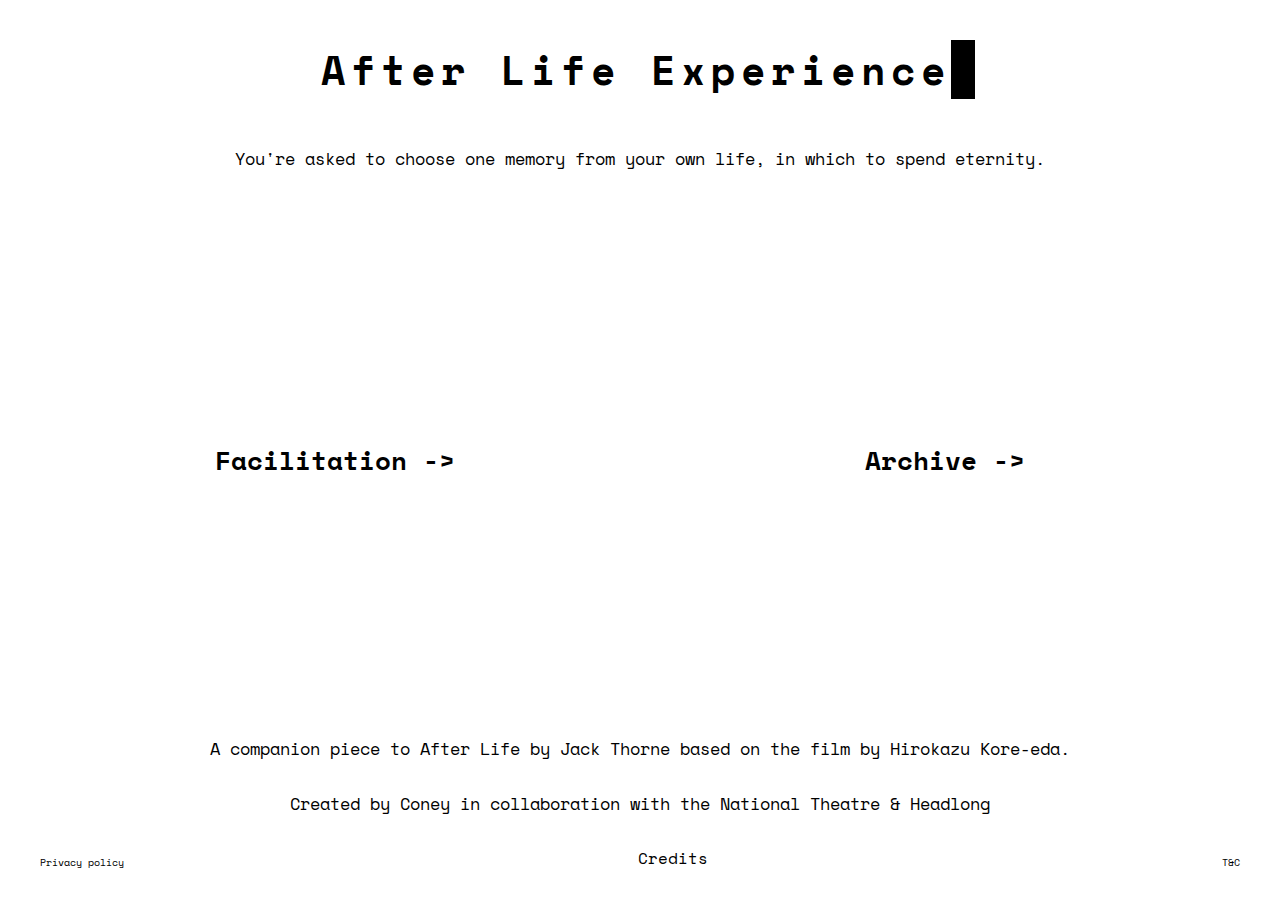
==== index.html @ bccaa725 "tweak" ====
<!DOCTYPE html>
<html lang="en">

<head>
  <!-- Required meta tags always come first -->
  <meta charset="utf-8">
  <meta name="viewport" content="width=device-width, initial-scale=1, shrink-to-fit=no">
  <meta http-equiv="x-ua-compatible" content="ie=edge">
  <title>After Life Experience</title>

  <!-- our styles -->
  <link rel="stylesheet" href="/styles/generics.css">
  <link rel="stylesheet" href="/styles/styles.css">

  <!-- our scripts -->
  <script src="/scripts/main.js" type="module"></script>

</head>

<body>
  <header>

    <div class="title-container">
      <h1 class="page-title typewriter home ">After Life Experience</h1>
      <div class="css-typing mobile">
        <h1>
          After Life
        </h1>
        <h1>
          Experience
        </h1>
      </div>
    </div>

    <p class="description">You're asked to choose one memory from your own life, in which to spend eternity.</p>

  </header>
  <main>
    <div class="main-container">
      <nav>
        <ul class="nav-container">
          <li class="nav-item"><a id="facilitationLink" href="facilitation.html">
              <h2>Facilitation -></h2>
            </a>
            <div id='facilitationText' class="facilitationText">
              <p class="description">Here, we'll help you make your own best choice
                of memory,
                your present choice. You'll need 10-15 minutes to play in a place where you're comfortable.</p>
              <button><a href="facilitation.html">PLAY</a></button>
            </div>
          </li>
          <li class="nav-item"><a id="archiveLink" href="archive.html">
              <h2>Archive -></h2>
            </a>
            <div id='archiveText' class='archiveText '>
              <p class="description">Here, you can access some present choices of eternal
                memories made
                by others.
                You can play for as long as you choose</p>
              <button><a href="./archive.html">PLAY</a></button>
            </div>
          </li>
        </ul>
      </nav>
    </div>

    <!-- <audio controls controlsList="nodownload" id="player">
      <source src="/assets/music/Alien Woosh 01.mp3" type="audio/mpeg">
    </audio> -->

  </main>
  <footer>
    <p class="description"> A companion piece to After Life by Jack Thorne based on the film by Hirokazu Kore-eda.</p>
    <p class="description">Created by <a href="https://coneyhq.org/">Coney</a> in collaboration with the <a
        href="https://www.nationaltheatre.org.uk/">National Theatre</a> & <a href="https://headlong.co.uk/">Headlong</a>
    </p>
    <ul class="footer-container">
      <li class="footer-item"><a href="https://youhavefoundconey.net/afterlife/AfterLife_PrivacyInfo.pdf">Privacy
          policy</a></li>
      <li class="footer-item credits"><a href="credits.html">Credits</a></li>
      <li class="footer-item"><a href="#">T&C</a></li>
    </ul>
  </footer>


</body>

</html>
---- styles/generics.css ----
/* Baseline for good practice */

html {
  box-sizing: border-box;
  font-size: 10px;
  scroll-behavior: smooth;
  -webkit-font-smoothing: antialiased;
  -moz-osx-font-smoothing: grayscale;
}

body {
  font-size: 1.6rem;
  margin: 0;
  min-height: 100vh;
}

*,
*::before,
*::after {
  box-sizing: inherit;
}

/* Try to keep your margins going in one direction to avoid margin collapase or grounding. I switch all the top margins off to avoid this issue. */
h1,
h2,
h3,
h4,
h5,
h6,
p ul ol dl {
  margin-top: 0;
}

a {
  color: inherit;
  text-decoration: none;
  /* You MUST make sure that links stand out from nomal text though...*/
}

/*
    a:hover,
    a:focus {
      text-decoration: underline;
    }
  */

img {
  /* This means that it can be less than 100% of the width of its parent IF the image is INTRINSICALLY smaller */
  max-width: 100%;

  height: auto;
  /* 'auto' is the initial value for height BUT for images (and other elements which have an intrinic height) that is not the case. To make an image responsive you set one dimension (usually width) to [max-]width: 100%; and the other to 'auto' to ensure it keeps aspect ratio. 'auto' basically tells the browser to decide. */
  vertical-align: middle;
  /* minor vertical centering. Works for images IF there is a baseline (i.e. they are displayed inline or inline-block) */
}

/* Because we us <ul>s for lists that we don't always want bulletted. */
ul {
  list-style: none;
  padding-left: 0;
}

/* To make actual bulletted lists */
ul.typographic {
  list-style: initial;
  padding-inline-start: 20px;
}

/* For 'accessibility text'. If your button only has an image inside it that isn't good for accessibility. Put a span inside there and give it this class and put some descriptive text for what the button does into the span. */
.sr-only {
  position: absolute;
  width: 1px;
  height: 1px;
  padding: 0;
  overflow: hidden;
  clip: rect(0, 0, 0, 0);
  white-space: nowrap;
  border: 0;
}
.sr-only-focusable:active,
.sr-only-focusable:focus {
  position: static;
  width: auto;
  height: auto;
  overflow: visible;
  clip: auto;
  white-space: normal;
}
---- styles/styles.css ----
@import url(https://fonts.googleapis.com/css?family=Space+Mono);

/* colours */
/*  #ebce50
#357b82*/

html,
body {
  height: 100%;
}

body {
  font-family: "Space Mono", monospace;
  font-size: 1.6rem;
  padding: 15px;
  height: 100%;
  display: flex;
  flex-direction: column;
}

a:hover {
  color: #357b82;
}

nav button {
  background: #000000;
  border: 1px solid transparent;
  border-radius: 13px;
  color: #ffffff;
  padding: 5px 10px 5px 10px;
  text-decoration: none;
  font-family: "Space Mono", monospace;
  font-size: 1.6rem;
}

button:hover {
  background: #357b82;
  border: 1px solid transparent;
}

button a:hover {
  color: inherit;
}

/* HEADER  */

header {
  padding: 20px;
  display: flex;
  flex-direction: column;
  align-items: center;
}

.title-container {
  margin-block-end: 3rem;
}
.page-title {
  text-align: center;
  font-size: 4rem;
}

/* MAIN  */

main {
  flex: 1 0 auto;
  display: flex;
  justify-content: center;
}

.main-container {
  margin: auto;
}

.description {
  text-align: center;
}

.nav-item {
  text-align: center;
  padding: 2rem;

  /* text-decoration: underline; */
}

/* .nav-item h2 {
  border: 1px solid black;
  padding: 20px;
  border-radius: 10px;
  max-width: fit-content;
  margin: auto;
} */

.nav-item h2:hover {
  /* background: #357b82; */
  background: #000000;
  border: 1px solid transparent;
  color: white;
}

@media screen and (max-width: 699px) {
  body {
    font-size: 1.6rem;
  }
  nav {
    width: 100vw;
  }
  .title-container {
    margin-inline-start: 0;
    display: flex;
    justify-content: center;
  }
  .nav-container {
    flex-direction: column;
    align-items: center;
  }
}
@media screen and (min-width: 700px) {
  body {
    padding: 40px;
  }

  header {
    margin-block-end: 15px;
  }

  main {
    flex: 1 0 auto;
    display: flex;
    justify-content: center;
  }

  nav {
    width: 100vw;
  }
  .nav-container {
    display: flex;
    justify-content: space-around;
    flex-direction: row;
    align-items: center;
    padding: 0 30px;
  }

  .nav-item {
    flex-grow: 1;
    width: 50%;
  }

  .nav-item > h1 {
    font-size: 2rem;
  }
}

@media screen and (min-width: 1080px) {
  body {
    padding: 20px;
    font-size: 1.7rem;
  }
}

/* DISPLAY DESCRIPTION TEXT */
.archiveText {
  display: none;
}

.facilitationText {
  display: none;
}

/* FOOTER */

footer {
  padding: 0 20px;
  flex-shrink: 0;
}

.footer-item.credits {
  flex-grow: 1;
  text-align: center;
  font-size: 1.6rem;
}

.footer-container {
  display: flex;
  justify-content: space-between;
  align-items: flex-end;
  font-size: 1rem;
}

footer > p {
  margin-block-end: 3rem;
}

/*TYPE WRITER - UNDER 799PX*/

.page-title.home {
  display: none;
}

.css-typing h1 {
  border-right: 0.6em solid black;
  white-space: nowrap;
  overflow: hidden;
  text-align: left;
  font-size: 5.5vh;
}
.css-typing h1:nth-child(1) {
  width: 6.4em;
  -webkit-animation: type 2s steps(20, end),
    blink 0.5s step-end infinite alternate;
  animation: type 2s steps(20, end), blink 0.5s step-end infinite alternate;
  -webkit-animation-fill-mode: forwards;
  animation-fill-mode: forwards;
}

.css-typing h1:nth-child(2) {
  width: 7em;
  opacity: 0;
  -webkit-animation: type 3.5s steps(20, end),
    blink 0.5s step-end infinite alternate;
  animation: type2 2s steps(20, end), blink 0.5s step-end infinite alternate;
  -webkit-animation-delay: 2s;
  animation-delay: 2s;
  -webkit-animation-fill-mode: forwards;
  animation-fill-mode: forwards;
}

.css-typing h1:nth-child(3) {
  width: 7.3em;
  opacity: 0;
  -webkit-animation: type3 5s steps(20, end),
    blink 0.5s step-end infinite alternate;
  animation: type3 5s steps(20, end), blink 0.5s step-end infinite alternate;
  -webkit-animation-delay: 4s;
  animation-delay: 4s;
  -webkit-animation-fill-mode: forwards;
  animation-fill-mode: forwards;
}

@keyframes type {
  0% {
    width: 0;
  }
  99.9% {
    border-right: 0.6em solid black;
  }
  100% {
    border: none;
  }
}

@-webkit-keyframes type {
  0% {
    width: 0;
  }
  99.9% {
    border-right: 0.6em solid black;
  }
  100% {
    border: none;
  }
}

@keyframes type2 {
  0% {
    width: 0;
  }
  1% {
    opacity: 1;
  }
  99.9% {
    border-right: 0.6em solid black;
  }
  100% {
    opacity: 1;
    /*     border: none; */
  }
}

@-webkit-keyframes type2 {
  0% {
    width: 0;
  }
  1% {
    opacity: 1;
  }
  99.9% {
    border-right: 0.6em solid black;
  }
  100% {
    opacity: 1;
    border: none;
  }
}

@keyframes type3 {
  0% {
    width: 0;
  }
  1% {
    opacity: 1;
  }
  100% {
    opacity: 1;
  }
}

@-webkit-keyframes type3 {
  0% {
    width: 0;
  }
  1% {
    opacity: 1;
  }
  100% {
    opacity: 1;
  }
}

@keyframes blink {
  50% {
    border-color: transparent;
  }
}
@-webkit-keyframes blink {
  50% {
    border-color: transparent;
  }
}
/*TYPE WRITER - OVER 400PX*/

@media screen and (min-width: 800px) {
  .css-typing.mobile {
    display: none;
  }
  .page-title.home {
    display: inline;
    margin-inline-start: 15px;
    max-width: fit-content;
  }
}
.typewriter {
  overflow: hidden; /* Ensures the content is not revealed until the animation */
  border-right: 0.6em solid black; /* The typwriter cursor */
  white-space: nowrap; /* Keeps the content on a single line */
  margin: 0 auto; /* Gives that scrolling effect as the typing happens */
  letter-spacing: 0.15em; /* Adjust as needed */
  animation: typing 3.5s steps(20, end) 1s 1 normal both,
    blink-caret 0.75s step-end infinite;
}

/* The typing effect */
@keyframes typing {
  from {
    width: 0;
  }
  to {
    width: 100%;
  }
}

/* The typewriter cursor effect */
@keyframes blink-caret {
  from,
  to {
    border-color: transparent;
  }
  50% {
    border-color: black;
  }
}
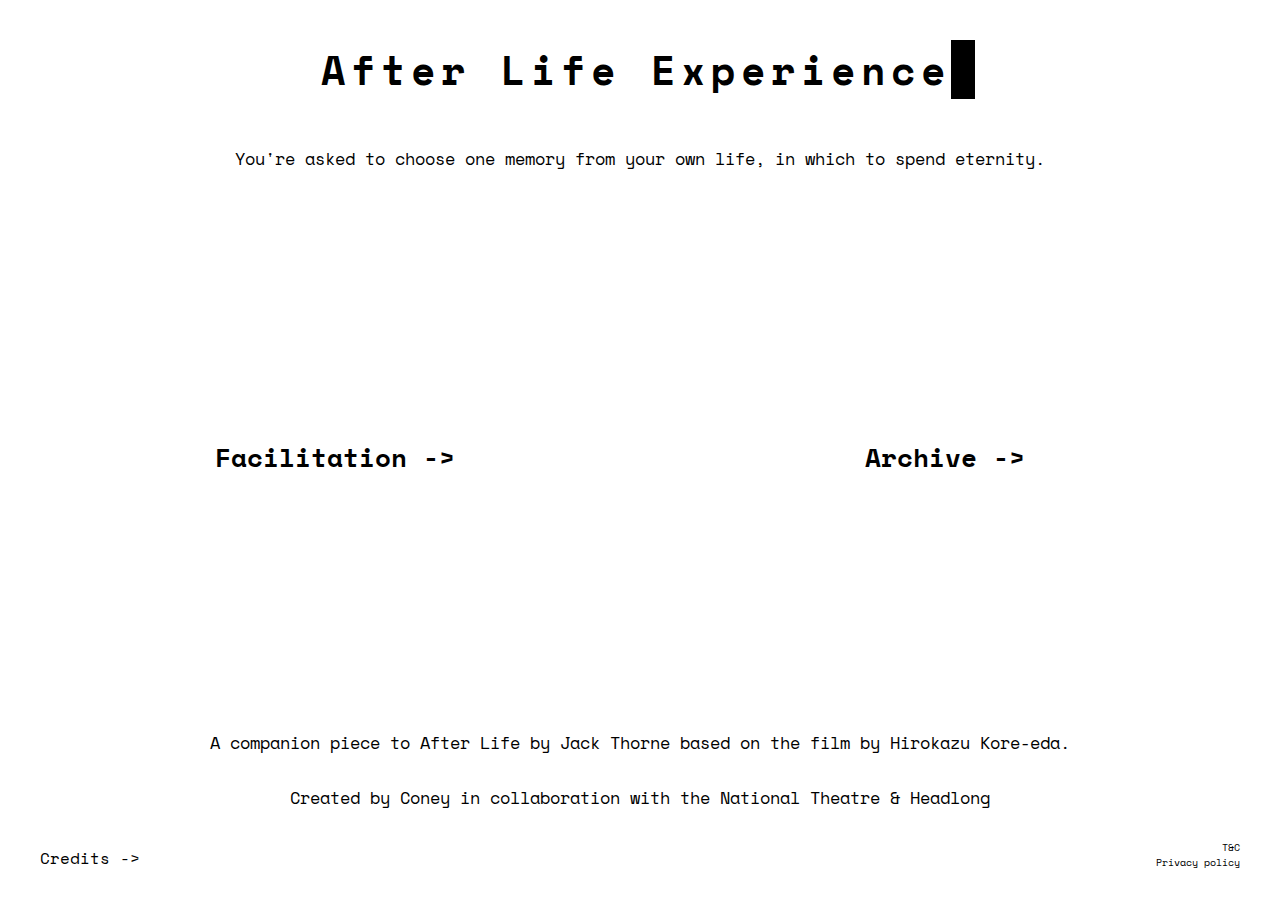
==== commit d8bbff86: "changes tweaks" ====
--- a/index.html
+++ b/index.html
@@ -40,7 +40,7 @@
       <nav>
         <ul class="nav-container">
           <li class="nav-item"><a id="facilitationLink" href="facilitation.html">
-              <h2>Facilitation -></h2>
+              <h2 class="nav-title">Facilitation -></h2c>
             </a>
             <div id='facilitationText' class="facilitationText">
               <p class="description">Here, we'll help you make your own best choice
@@ -50,13 +50,13 @@
             </div>
           </li>
           <li class="nav-item"><a id="archiveLink" href="archive.html">
-              <h2>Archive -></h2>
+              <h2 class="nav-title">Archive -></h2>
             </a>
             <div id='archiveText' class='archiveText '>
               <p class="description">Here, you can access some present choices of eternal
                 memories made
                 by others.
-                You can play for as long as you choose</p>
+                You can play for as long as you choose.</p>
               <button><a href="./archive.html">PLAY</a></button>
             </div>
           </li>
@@ -75,10 +75,14 @@
         href="https://www.nationaltheatre.org.uk/">National Theatre</a> & <a href="https://headlong.co.uk/">Headlong</a>
     </p>
     <ul class="footer-container">
-      <li class="footer-item"><a href="https://youhavefoundconey.net/afterlife/AfterLife_PrivacyInfo.pdf">Privacy
-          policy</a></li>
-      <li class="footer-item credits"><a href="credits.html">Credits</a></li>
-      <li class="footer-item"><a href="#">T&C</a></li>
+      <li class="footer-item credits"><a href="credits.html">Credits -></a></li>
+      <div class="privacy-container">
+        <li class="footer-item"><a href="#">T&C</a></li>
+        <li class="footer-item"><a href="https://youhavefoundconey.net/afterlife/AfterLife_PrivacyInfo.pdf">Privacy
+            policy</a></li>
+
+      </div>
+
     </ul>
   </footer>
 
--- a/styles/styles.css
+++ b/styles/styles.css
@@ -113,6 +113,9 @@
     flex-direction: column;
     align-items: center;
   }
+  .nav-title {
+    margin-bottom: 0px;
+  }
 }
 @media screen and (min-width: 700px) {
   body {
@@ -169,13 +172,11 @@
 /* FOOTER */
 
 footer {
-  padding: 0 20px;
+  padding: 20px;
   flex-shrink: 0;
 }
 
 .footer-item.credits {
-  flex-grow: 1;
-  text-align: center;
   font-size: 1.6rem;
 }
 
@@ -184,10 +185,23 @@
   justify-content: space-between;
   align-items: flex-end;
   font-size: 1rem;
+  /* margin: 0; */
 }
 
 footer > p {
   margin-block-end: 3rem;
+}
+
+.privacy-container {
+  display: flex;
+  flex-direction: column;
+  align-items: flex-end;
+}
+
+@media screen and (min-width: 700px) {
+  footer {
+    padding: 0 20px;
+  }
 }
 
 /*TYPE WRITER - UNDER 799PX*/
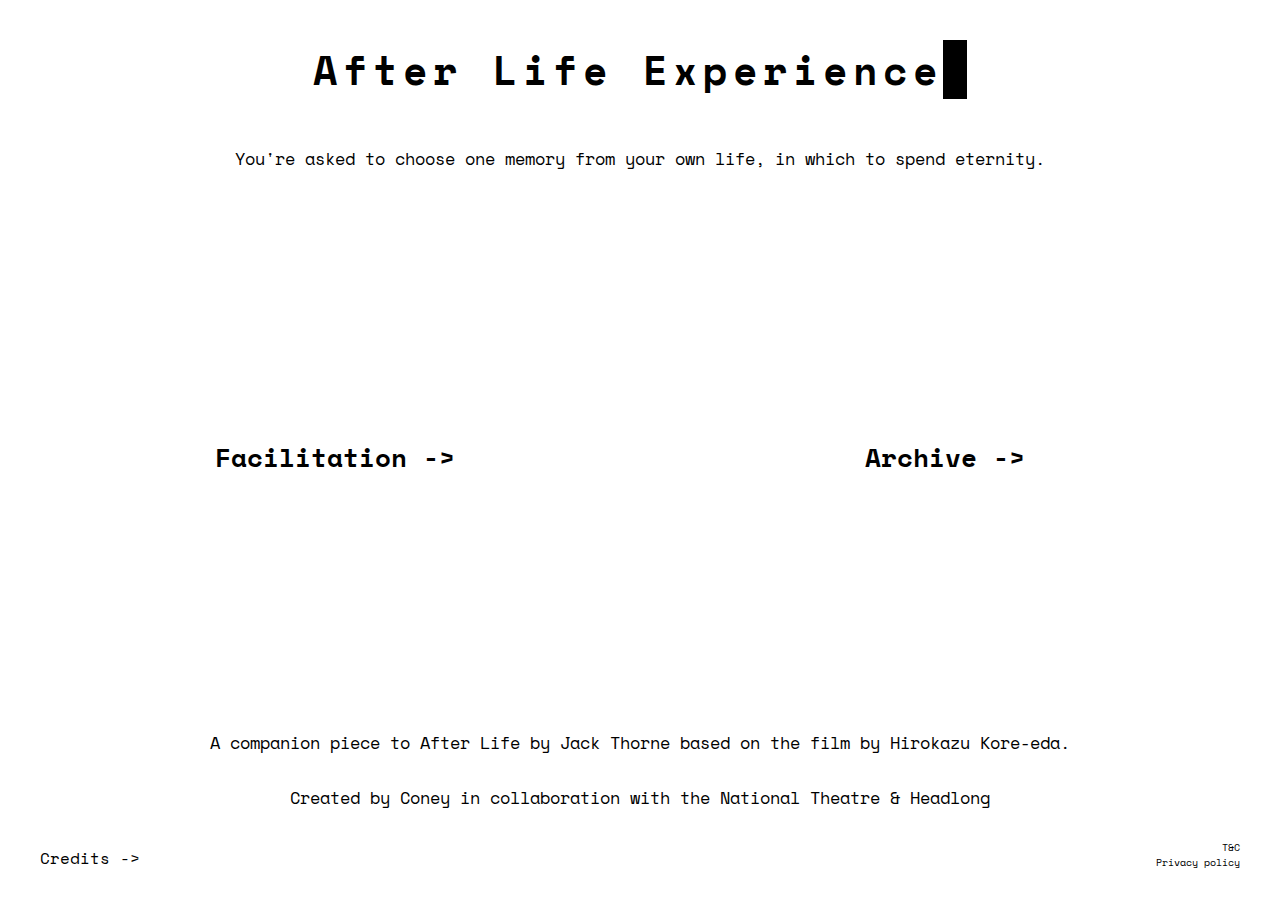
==== commit c8958608: "added archive 3.1" ====
--- a/index.html
+++ b/index.html
@@ -22,12 +22,9 @@
 
     <div class="title-container">
       <h1 class="page-title typewriter home ">After Life Experience</h1>
-      <div class="css-typing mobile">
+      <div class="page-title mobile">
         <h1>
-          After Life
-        </h1>
-        <h1>
-          Experience
+          After Life Experience
         </h1>
       </div>
     </div>
@@ -40,10 +37,10 @@
       <nav>
         <ul class="nav-container">
           <li class="nav-item"><a id="facilitationLink" href="facilitation.html">
-              <h2 class="nav-title">Facilitation -></h2c>
+              <h2 class="nav-title">Facilitation -></h2>
             </a>
             <div id='facilitationText' class="facilitationText">
-              <p class="description">Here, we'll help you make your own best choice
+              <p class="description">We'll help you to make your own best choice
                 of memory,
                 your present choice. You'll need 10-15 minutes to play in a place where you're comfortable.</p>
               <button><a href="facilitation.html">PLAY</a></button>
@@ -53,7 +50,7 @@
               <h2 class="nav-title">Archive -></h2>
             </a>
             <div id='archiveText' class='archiveText '>
-              <p class="description">Here, you can access some present choices of eternal
+              <p class="description">Access some present choices of eternal
                 memories made
                 by others.
                 You can play for as long as you choose.</p>
@@ -64,10 +61,6 @@
       </nav>
     </div>
 
-    <!-- <audio controls controlsList="nodownload" id="player">
-      <source src="/assets/music/Alien Woosh 01.mp3" type="audio/mpeg">
-    </audio> -->
-
   </main>
   <footer>
     <p class="description"> A companion piece to After Life by Jack Thorne based on the film by Hirokazu Kore-eda.</p>
@@ -77,16 +70,13 @@
     <ul class="footer-container">
       <li class="footer-item credits"><a href="credits.html">Credits -></a></li>
       <div class="privacy-container">
-        <li class="footer-item"><a href="#">T&C</a></li>
+        <li class="footer-item"><a href="https://youhavefoundconey.net/afterlife/AfterLife_PrivacyInfo.pdf">T&C</a></li>
         <li class="footer-item"><a href="https://youhavefoundconey.net/afterlife/AfterLife_PrivacyInfo.pdf">Privacy
             policy</a></li>
 
       </div>
-
     </ul>
   </footer>
-
-
 </body>
 
 </html>--- a/styles/styles.css
+++ b/styles/styles.css
@@ -28,9 +28,9 @@
   border-radius: 13px;
   color: #ffffff;
   padding: 5px 10px 5px 10px;
-  text-decoration: none;
   font-family: "Space Mono", monospace;
   font-size: 1.6rem;
+  font-weight: 600;
 }
 
 button:hover {
@@ -59,6 +59,12 @@
   font-size: 4rem;
 }
 
+@media screen and (max-width: 699px) {
+  .title-container {
+    margin-block-end: 1rem;
+  }
+}
+
 /* MAIN  */
 
 main {
@@ -78,20 +84,9 @@
 .nav-item {
   text-align: center;
   padding: 2rem;
-
-  /* text-decoration: underline; */
-}
-
-/* .nav-item h2 {
-  border: 1px solid black;
-  padding: 20px;
-  border-radius: 10px;
-  max-width: fit-content;
-  margin: auto;
-} */
+}
 
 .nav-item h2:hover {
-  /* background: #357b82; */
   background: #000000;
   border: 1px solid transparent;
   color: white;
@@ -117,6 +112,7 @@
     margin-bottom: 0px;
   }
 }
+
 @media screen and (min-width: 700px) {
   body {
     padding: 40px;
@@ -204,154 +200,24 @@
   }
 }
 
-/*TYPE WRITER - UNDER 799PX*/
-
-.page-title.home {
-  display: none;
-}
-
-.css-typing h1 {
-  border-right: 0.6em solid black;
-  white-space: nowrap;
-  overflow: hidden;
-  text-align: left;
-  font-size: 5.5vh;
-}
-.css-typing h1:nth-child(1) {
-  width: 6.4em;
-  -webkit-animation: type 2s steps(20, end),
-    blink 0.5s step-end infinite alternate;
-  animation: type 2s steps(20, end), blink 0.5s step-end infinite alternate;
-  -webkit-animation-fill-mode: forwards;
-  animation-fill-mode: forwards;
-}
-
-.css-typing h1:nth-child(2) {
-  width: 7em;
-  opacity: 0;
-  -webkit-animation: type 3.5s steps(20, end),
-    blink 0.5s step-end infinite alternate;
-  animation: type2 2s steps(20, end), blink 0.5s step-end infinite alternate;
-  -webkit-animation-delay: 2s;
-  animation-delay: 2s;
-  -webkit-animation-fill-mode: forwards;
-  animation-fill-mode: forwards;
-}
-
-.css-typing h1:nth-child(3) {
-  width: 7.3em;
-  opacity: 0;
-  -webkit-animation: type3 5s steps(20, end),
-    blink 0.5s step-end infinite alternate;
-  animation: type3 5s steps(20, end), blink 0.5s step-end infinite alternate;
-  -webkit-animation-delay: 4s;
-  animation-delay: 4s;
-  -webkit-animation-fill-mode: forwards;
-  animation-fill-mode: forwards;
-}
-
-@keyframes type {
-  0% {
-    width: 0;
-  }
-  99.9% {
-    border-right: 0.6em solid black;
-  }
-  100% {
-    border: none;
-  }
-}
-
-@-webkit-keyframes type {
-  0% {
-    width: 0;
-  }
-  99.9% {
-    border-right: 0.6em solid black;
-  }
-  100% {
-    border: none;
-  }
-}
-
-@keyframes type2 {
-  0% {
-    width: 0;
-  }
-  1% {
-    opacity: 1;
-  }
-  99.9% {
-    border-right: 0.6em solid black;
-  }
-  100% {
-    opacity: 1;
-    /*     border: none; */
-  }
-}
-
-@-webkit-keyframes type2 {
-  0% {
-    width: 0;
-  }
-  1% {
-    opacity: 1;
-  }
-  99.9% {
-    border-right: 0.6em solid black;
-  }
-  100% {
-    opacity: 1;
-    border: none;
-  }
-}
-
-@keyframes type3 {
-  0% {
-    width: 0;
-  }
-  1% {
-    opacity: 1;
-  }
-  100% {
-    opacity: 1;
-  }
-}
-
-@-webkit-keyframes type3 {
-  0% {
-    width: 0;
-  }
-  1% {
-    opacity: 1;
-  }
-  100% {
-    opacity: 1;
-  }
-}
-
-@keyframes blink {
-  50% {
-    border-color: transparent;
-  }
-}
-@-webkit-keyframes blink {
-  50% {
-    border-color: transparent;
-  }
-}
-/*TYPE WRITER - OVER 400PX*/
-
-@media screen and (min-width: 800px) {
-  .css-typing.mobile {
+/*HOME PAGE TITLE - UNDER 699PX - STATIONARY*/
+
+@media screen and (max-width: 699px) {
+  .typewriter {
     display: none;
   }
-  .page-title.home {
-    display: inline;
-    margin-inline-start: 15px;
-    max-width: fit-content;
-  }
-}
+  .page-title.mobile {
+    font-size: 2rem;
+  }
+}
+
+/*HOME PAGE TITLE - OVER 700PX - TYPEWRITER*/
+@media screen and (min-width: 700px) {
+  .page-title.mobile {
+    display: none;
+  }
+}
+
 .typewriter {
   overflow: hidden; /* Ensures the content is not revealed until the animation */
   border-right: 0.6em solid black; /* The typwriter cursor */
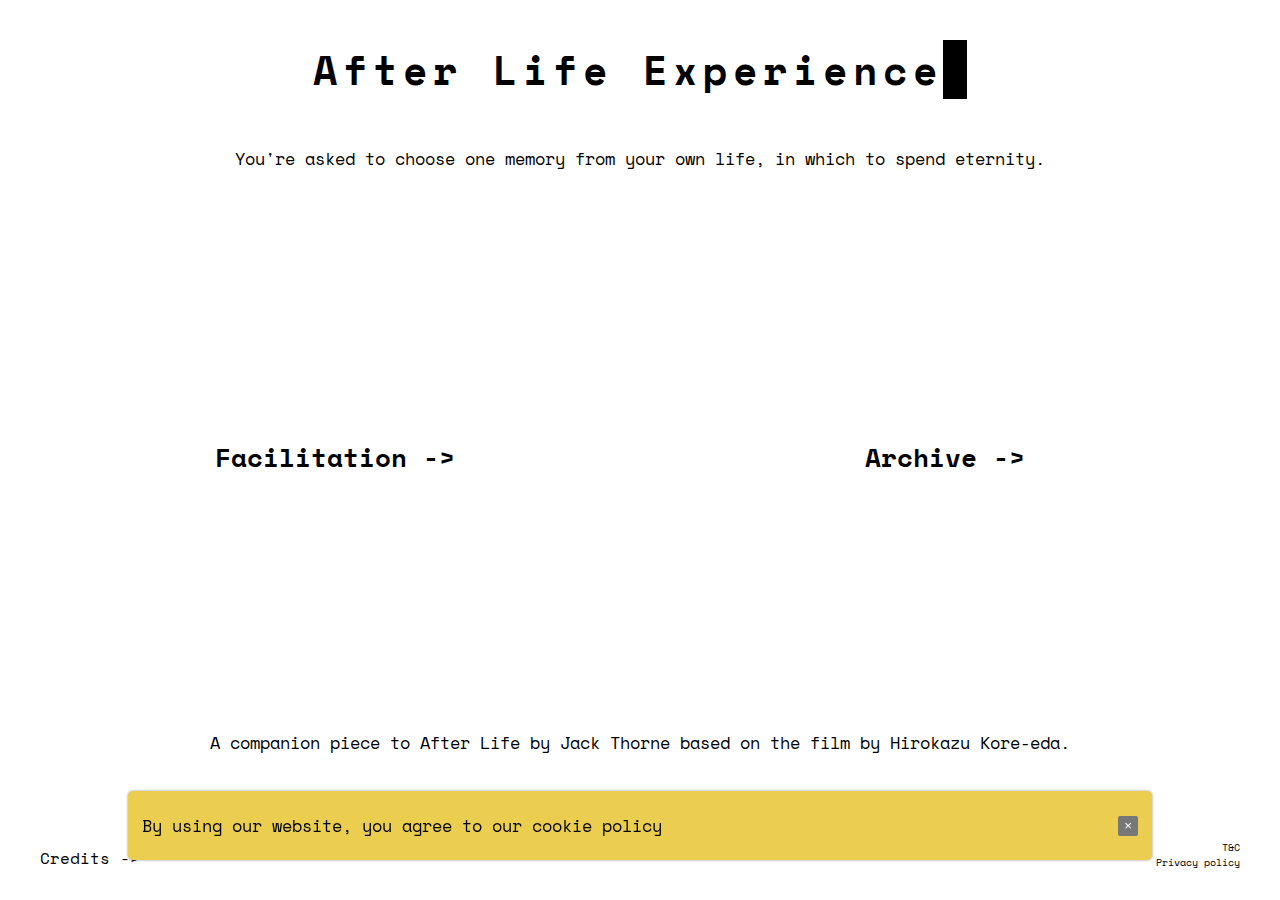
==== commit 9f27bcf0: "cookie banner" ====
--- a/index.html
+++ b/index.html
@@ -14,6 +14,8 @@
 
   <!-- our scripts -->
   <script src="/scripts/main.js" type="module"></script>
+
+
 
 </head>
 
@@ -77,6 +79,11 @@
       </div>
     </ul>
   </footer>
+  <div class="cookie-banner" id="cookie-banner" style="display: none">
+    <p>By using our website, you agree to our <a href=’insert link’>cookie policy</a></p>
+    <button class="close">&times;</button>
+  </div>
+
 </body>
 
 </html>--- a/styles/styles.css
+++ b/styles/styles.css
@@ -248,3 +248,30 @@
     border-color: black;
   }
 }
+
+/* COOKIE BANNER */
+
+.cookie-banner {
+  position: fixed;
+  bottom: 40px;
+  left: 10%;
+  right: 10%;
+  width: 80%;
+  padding: 5px 14px;
+  display: flex;
+  align-items: center;
+  justify-content: space-between;
+  background-color: #ebce50;
+  border-radius: 5px;
+  box-shadow: 0 0 2px 1px rgba(0, 0, 0, 0.2);
+  transition: opacity 1s;
+}
+
+.close {
+  height: 20px;
+  background-color: #777;
+  border: none;
+  color: white;
+  border-radius: 2px;
+  cursor: pointer;
+}
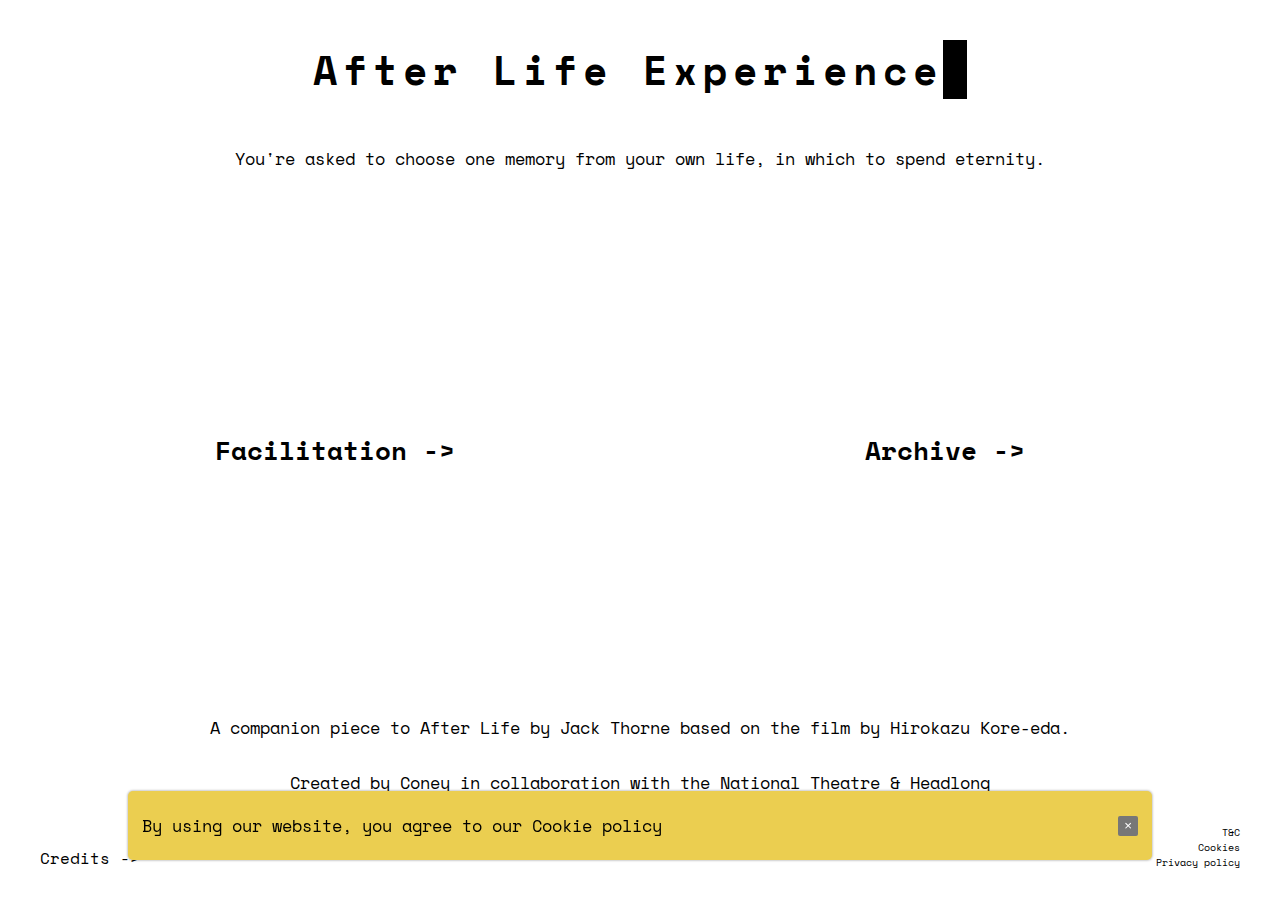
==== commit 58e0f758: "cookies policy" ====
--- a/index.html
+++ b/index.html
@@ -73,14 +73,18 @@
       <li class="footer-item credits"><a href="credits.html">Credits -></a></li>
       <div class="privacy-container">
         <li class="footer-item"><a href="https://youhavefoundconey.net/afterlife/AfterLife_PrivacyInfo.pdf">T&C</a></li>
+        <li class="footer-item"><a href="https://youhavefoundconey.net/afterlife/AfterLife_PrivacyInfo.pdf">Cookies
+          </a></li>
         <li class="footer-item"><a href="https://youhavefoundconey.net/afterlife/AfterLife_PrivacyInfo.pdf">Privacy
             policy</a></li>
+
 
       </div>
     </ul>
   </footer>
   <div class="cookie-banner" id="cookie-banner" style="display: none">
-    <p>By using our website, you agree to our <a href=’insert link’>cookie policy</a></p>
+    <p>By using our website, you agree to our <a target="_blank"
+        href="https://youhavefoundconey.net/afterlife/AfterLife_PrivacyInfo.pdf">Cookie policy</a></p>
     <button class="close">&times;</button>
   </div>
 
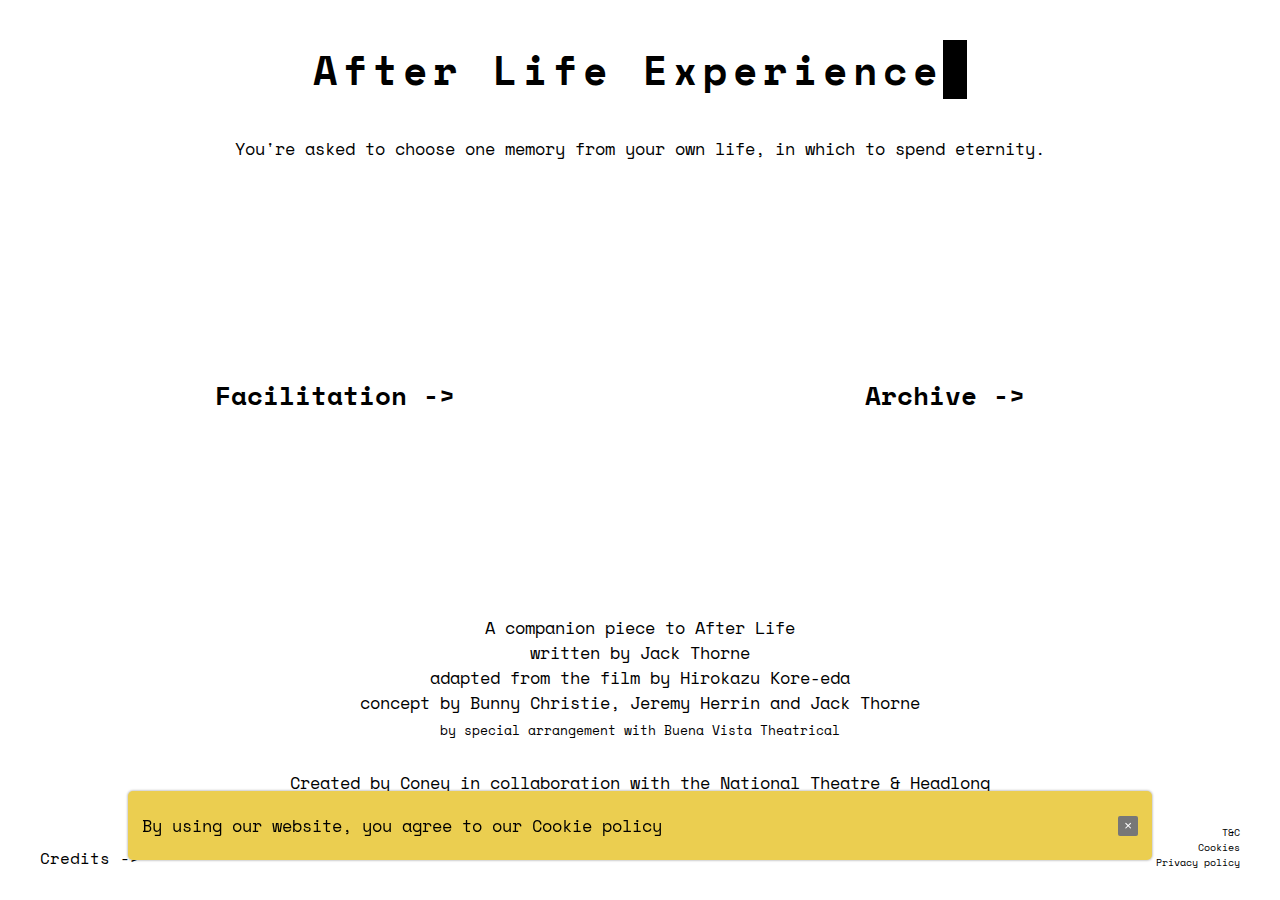
==== commit 3fd40e06: "bv" ====
--- a/index.html
+++ b/index.html
@@ -15,7 +15,15 @@
   <!-- our scripts -->
   <script src="/scripts/main.js" type="module"></script>
 
+  <!-- Global site tag (gtag.js) - Google Analytics -->
+  <script async src="https://www.googletagmanager.com/gtag/js?id=G-KGH4QSDBGN"></script>
+  <script>
+    window.dataLayer = window.dataLayer || [];
+    function gtag() { dataLayer.push(arguments); }
+    gtag('js', new Date());
 
+    gtag('config', 'G-KGH4QSDBGN');
+  </script>
 
 </head>
 
@@ -38,17 +46,17 @@
     <div class="main-container">
       <nav>
         <ul class="nav-container">
-          <li class="nav-item"><a id="facilitationLink" href="facilitation.html">
+          <li class="nav-item"><a id="facilitationLink" href="https://www.afterlifeexperience.org/facilitation/">
               <h2 class="nav-title">Facilitation -></h2>
             </a>
             <div id='facilitationText' class="facilitationText">
               <p class="description">We'll help you to make your own best choice
                 of memory,
                 your present choice. You'll need 10-15 minutes to play in a place where you're comfortable.</p>
-              <button><a href="facilitation.html">PLAY</a></button>
+              <button><a href="https://www.afterlifeexperience.org/facilitation/">PLAY</a></button>
             </div>
           </li>
-          <li class="nav-item"><a id="archiveLink" href="archive.html">
+          <li class="nav-item"><a id="archiveLink" href="https://www.afterlifeexperience.org/archive/">
               <h2 class="nav-title">Archive -></h2>
             </a>
             <div id='archiveText' class='archiveText '>
@@ -56,7 +64,7 @@
                 memories made
                 by others.
                 You can play for as long as you choose.</p>
-              <button><a href="./archive.html">PLAY</a></button>
+              <button><a href="https://www.afterlifeexperience.org/archive/">PLAY</a></button>
             </div>
           </li>
         </ul>
@@ -65,17 +73,25 @@
 
   </main>
   <footer>
-    <p class="description"> A companion piece to After Life by Jack Thorne based on the film by Hirokazu Kore-eda.</p>
+    <p class="description main-credit">
+      <span>A companion piece to After Life</span> <span>written by Jack Thorne</span>
+      <span>adapted from the film by Hirokazu
+        Kore-eda</span>
+      <span>concept by Bunny Christie, Jeremy Herrin and Jack Thorne</span>
+      <span class="arrangement">by special arrangement with Buena Vista Theatrical</span>
+    </p>
     <p class="description">Created by <a href="https://coneyhq.org/">Coney</a> in collaboration with the <a
         href="https://www.nationaltheatre.org.uk/">National Theatre</a> & <a href="https://headlong.co.uk/">Headlong</a>
     </p>
     <ul class="footer-container">
       <li class="footer-item credits"><a href="credits.html">Credits -></a></li>
       <div class="privacy-container">
-        <li class="footer-item"><a href="https://youhavefoundconey.net/afterlife/AfterLife_PrivacyInfo.pdf">T&C</a></li>
-        <li class="footer-item"><a href="https://youhavefoundconey.net/afterlife/AfterLife_PrivacyInfo.pdf">Cookies
+        <li class="footer-item"><a href="https://afterlifeexperience.org/AfterLifeExperienceTermsConditions.pdf">T&C</a>
+        </li>
+        <li class="footer-item"><a
+            href="https://afterlifeexperience.org/AfterLifeExperienceCookiePolicyFinal.pdf">Cookies
           </a></li>
-        <li class="footer-item"><a href="https://youhavefoundconey.net/afterlife/AfterLife_PrivacyInfo.pdf">Privacy
+        <li class="footer-item"><a href="https://afterlifeexperience.org/AfterLifeExperiencePrivacyNotice.pdf">Privacy
             policy</a></li>
 
 
@@ -84,7 +100,7 @@
   </footer>
   <div class="cookie-banner" id="cookie-banner" style="display: none">
     <p>By using our website, you agree to our <a target="_blank"
-        href="https://youhavefoundconey.net/afterlife/AfterLife_PrivacyInfo.pdf">Cookie policy</a></p>
+        href="https://afterlifeexperience.org/AfterLifeExperienceCookiePolicyFinal.pdf">Cookie policy</a></p>
     <button class="close">&times;</button>
   </div>
 
--- a/styles/styles.css
+++ b/styles/styles.css
@@ -52,7 +52,7 @@
 }
 
 .title-container {
-  margin-block-end: 3rem;
+  margin-block-end: 20px;
 }
 .page-title {
   text-align: center;
@@ -192,6 +192,16 @@
   display: flex;
   flex-direction: column;
   align-items: flex-end;
+}
+
+.description.main-credit {
+  display: flex;
+  flex-direction: column;
+}
+
+.arrangement {
+  font-size: 1.3rem;
+  margin-top: 5px;
 }
 
 @media screen and (min-width: 700px) {
